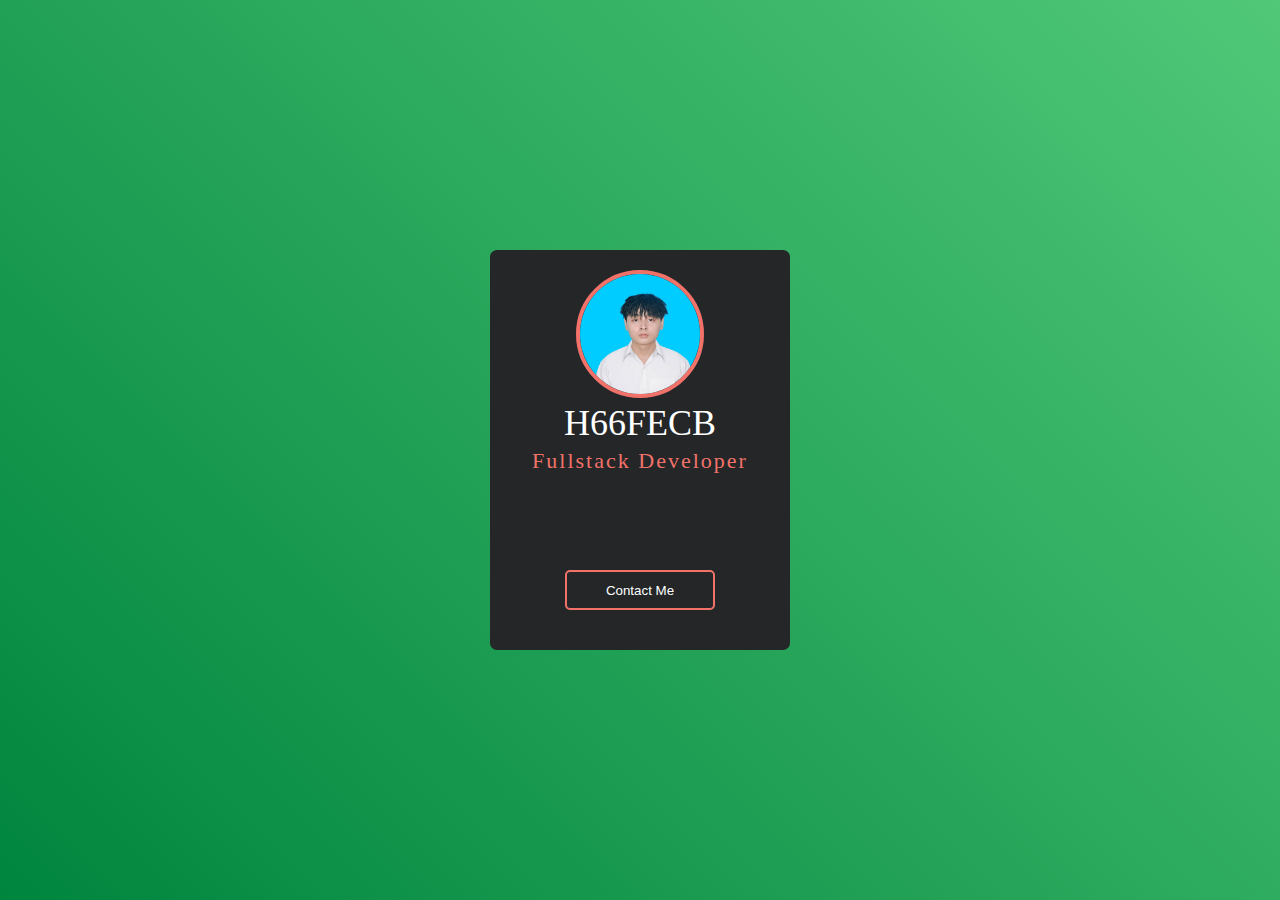
==== Day2/index.html @ 899ae792 ":wq" ====
<!DOCTYPE html>
<html lang="en">
  <head>
    <meta charset="UTF-8" />
    <meta http-equiv="X-UA-Compatible" content="IE=edge" />
    <meta name="viewport" content="width=device-width, initial-scale=1.0" />
    <title>Document</title>
    <link
      rel="stylesheet"
      href="https://cdnjs.cloudflare.com/ajax/libs/font-awesome/6.3.0/css/all.min.css"
      integrity="sha512-SzlrxWUlpfuzQ+pcUCosxcglQRNAq/DZjVsC0lE40xsADsfeQoEypE+enwcOiGjk/bSuGGKHEyjSoQ1zVisanQ=="
      crossorigin="anonymous"
      referrerpolicy="no-referrer"
    />
    <link rel="stylesheet" href="./style.css" />
    <link rel="stylesheet" href="./reset.css" />
  </head>
  <body>
    <div class="container">
      <div class="card">
        <div class="card-avatar">
          <img src="./img/Me.jpg" alt="" />
        </div>
        <div class="card-name">H66FECB</div>
        <div class="card-info">Fullstack Developer</div>
        <div class="card-contact">
          <i class="fa-brands fa-facebook-f"></i>
          <i class="fa-brands fa-youtube"></i>
          <i class="fa-brands fa-tiktok"></i>
          <i class="fa-brands fa-github"></i>
        </div>
        <button class="button">Contact Me</button>
      </div>
    </div>
  </body>
</html>
---- Day2/style.css ----
@import url("https://fonts.googleapis.com/css2?family=Roboto:wght@100;300;400&display=swap");

body {
  font-family: "Roboto", sans-serif;
}
body,
html {
  overflow-x: hidden;
}

html {
  font-size: 10px; /* 10px = 1 rem */
  scroll-behavior: smooth;
}

ul {
  list-style: none;
}

a {
  text-decoration: none;
}

img {
  max-width: 100%;
  height: 100%;
}
.container {
  background: linear-gradient(45deg, #00853e, #50c878);
  height: 100vh;
  display: flex;
  justify-content: center;
  align-items: center;
}
.card {
  width: 300px;
  height: 400px;
  background-color: #242628;
  color: #fff;
  overflow: hidden;
  display: flex;
  align-items: center;
  flex-direction: column;
  border-radius: 7px;
  position: relative;
}
.card-avatar {
  border: 4px solid #f2726a;
  width: 120px;
  height: 120px;
  margin-top: 20px;
  border-radius: 50%;
  overflow: hidden;
  position: absolute;
}

.card-avatar > img {
  width: 100%;
  height: 100%;
  object-fit: cover;
  object-position: center;
}
.card-name {
  position: absolute;
  top: 155px;
  font-size: 36px;
  z-index: 1;
}
.card-info {
  font-size: 22px;
  color: #f2726a;
  letter-spacing: 2px;
  position: absolute;
  z-index: 1;
  top: 200px;
}
.card-contact {
  display: flex;
  flex-direction: row;
  justify-content: space-around;
  width: 80%;
  font-size: 22px;
  position: absolute;
  z-index: 1;
  top: 260px;
}
.card-contact > i {
  display: inline-block;
  padding: 10px;
}
.button {
  position: absolute;
  width: 50%;
  height: 40px;
  border: 2px solid #f2726a;
  border-radius: 5px;
  background-color: #242628;
  z-index: 1;
  top: 320px;
  color: #fff;
}
/* Hover Effect */
.container > .card > .card-avatar:hover {
  width: 100%;
  height: 100%;
  border: unset;
  border-radius: unset;
  margin-top: unset;
  z-index: 100;
  transition: all 0.5s ease;
}

.card-contact > i:hover {
  color: #f2726a;
}

.button:hover {
  background-color: #f2726a;
}
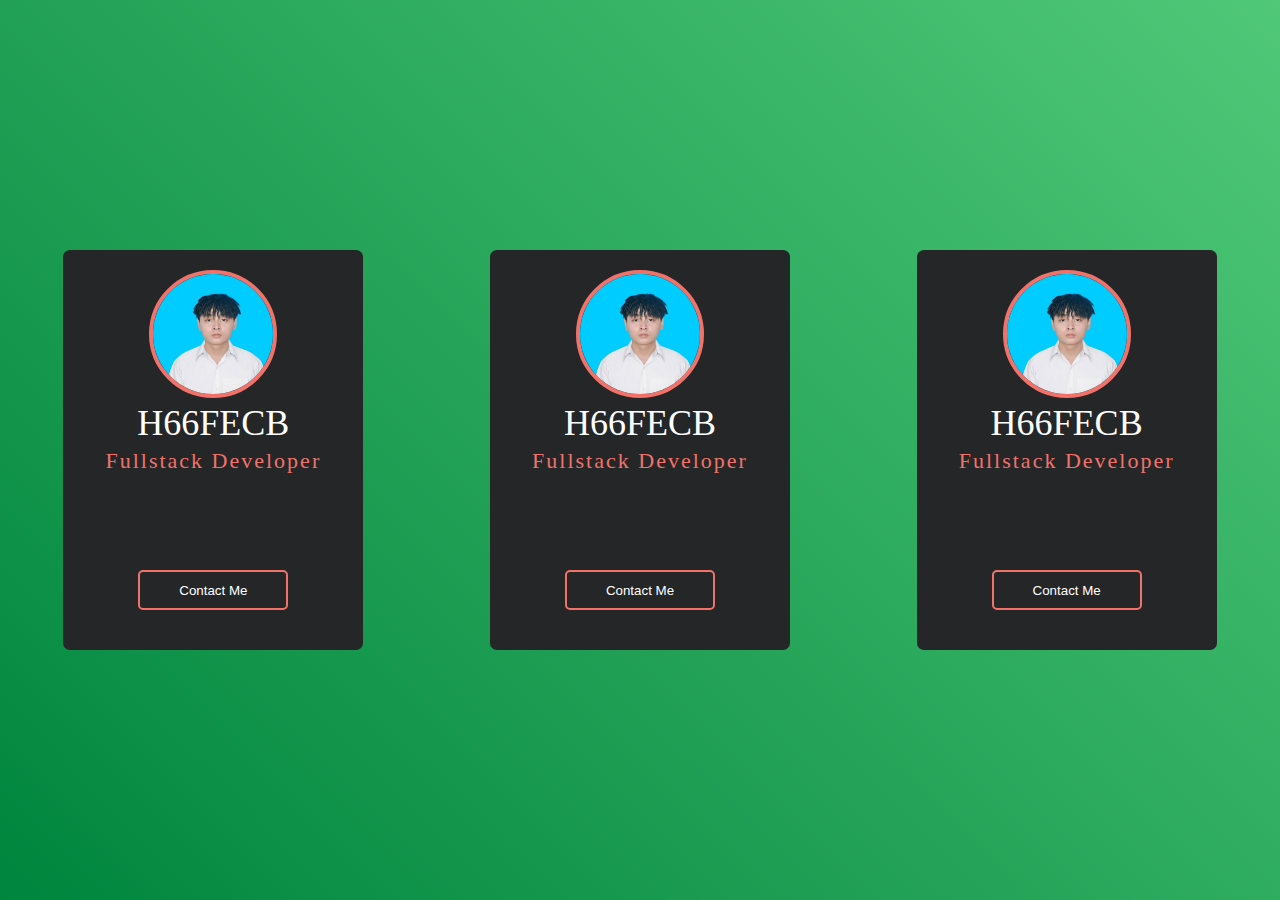
==== commit 35cc7f08: "Day 2" ====
--- a/Day2/index.html
+++ b/Day2/index.html
@@ -31,6 +31,34 @@
         </div>
         <button class="button">Contact Me</button>
       </div>
+      <div class="card">
+        <div class="card-avatar">
+          <img src="./img/Me.jpg" alt="" />
+        </div>
+        <div class="card-name">H66FECB</div>
+        <div class="card-info">Fullstack Developer</div>
+        <div class="card-contact">
+          <i class="fa-brands fa-facebook-f"></i>
+          <i class="fa-brands fa-youtube"></i>
+          <i class="fa-brands fa-tiktok"></i>
+          <i class="fa-brands fa-github"></i>
+        </div>
+        <button class="button">Contact Me</button>
+      </div>
+      <div class="card">
+        <div class="card-avatar">
+          <img src="./img/Me.jpg" alt="" />
+        </div>
+        <div class="card-name">H66FECB</div>
+        <div class="card-info">Fullstack Developer</div>
+        <div class="card-contact">
+          <i class="fa-brands fa-facebook-f"></i>
+          <i class="fa-brands fa-youtube"></i>
+          <i class="fa-brands fa-tiktok"></i>
+          <i class="fa-brands fa-github"></i>
+        </div>
+        <button class="button">Contact Me</button>
+      </div>
     </div>
   </body>
 </html>
--- a/Day2/style.css
+++ b/Day2/style.css
@@ -29,7 +29,7 @@
   background: linear-gradient(45deg, #00853e, #50c878);
   height: 100vh;
   display: flex;
-  justify-content: center;
+  justify-content: space-around;
   align-items: center;
 }
 .card {
